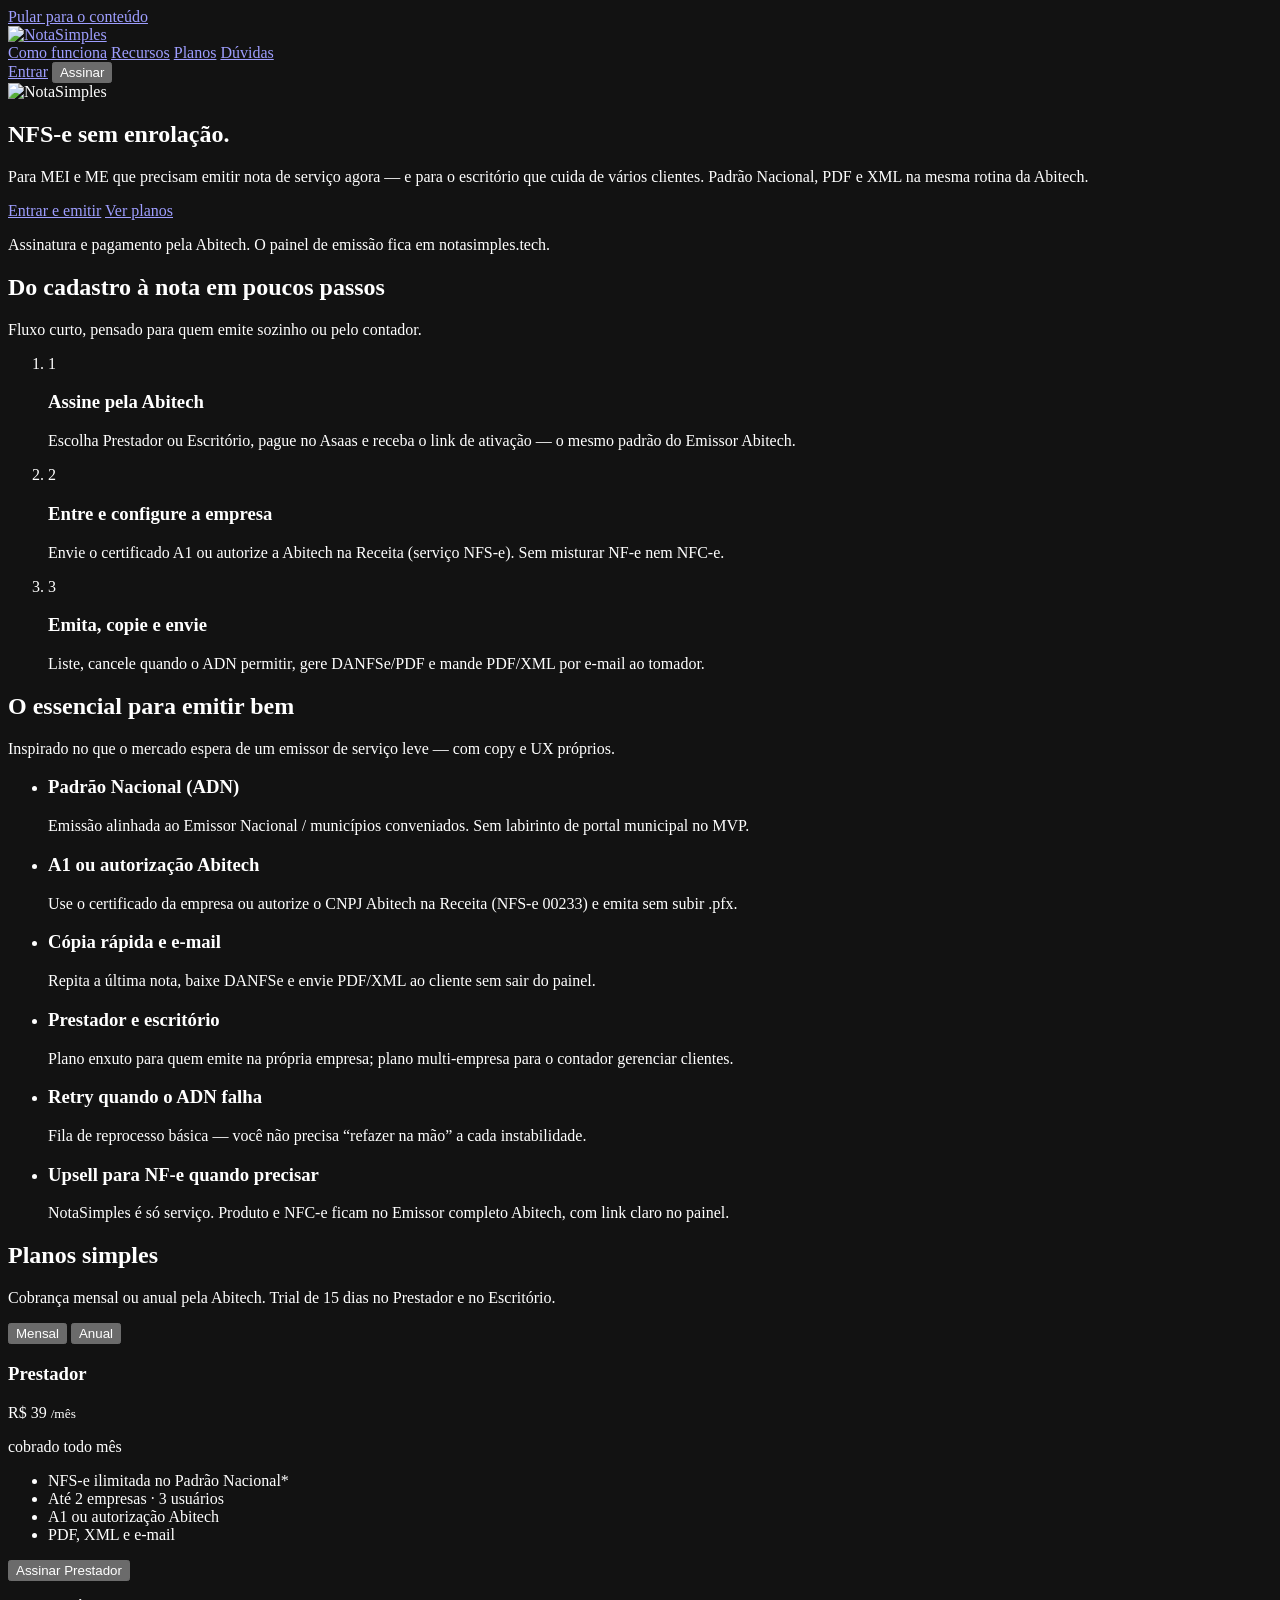
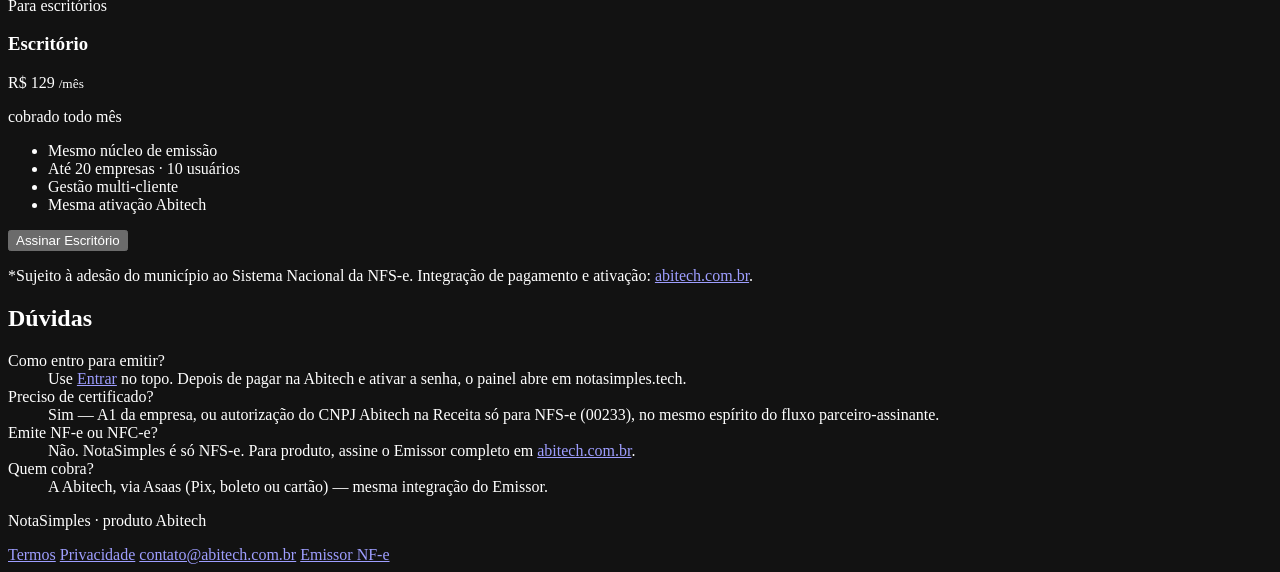
==== public/index.html @ 53186011 "feat(site): landing NotaSimples com checkout Abitech e /entrar Completa landing.js (Assinar → abitec" ====
<!doctype html>
<html lang="pt-BR">
<head>
  <meta charset="utf-8">
  <meta name="viewport" content="width=device-width, initial-scale=1">
  <title>NotaSimples — NFS-e em minutos</title>
  <meta name="description" content="Emita NFS-e no Padrão Nacional. Rápido para MEI e ME, com planos para prestador e escritório. Billing Abitech.">
  <meta name="theme-color" content="#06101f">
  <meta name="color-scheme" content="dark">
  <link rel="icon" href="/assets/favicon.jpg" type="image/jpeg">
  <link rel="preconnect" href="https://fonts.googleapis.com">
  <link rel="preconnect" href="https://fonts.gstatic.com" crossorigin>
  <link rel="stylesheet" href="https://fonts.googleapis.com/css2?family=Bricolage+Grotesque:opsz,wght@12..96,600;12..96,700&family=Instrument+Sans:wght@400;500;600;700&display=swap">
  <link rel="preload" as="image" href="/assets/logo-notasimples.jpg">
  <link rel="stylesheet" href="/assets/site.css">
  <script src="/assets/landing.js" defer></script>
</head>
<body>
  <a class="pular" href="#conteudo">Pular para o conteúdo</a>

  <header class="topo">
    <div class="miolo">
      <a class="marca" href="/" aria-label="NotaSimples — início">
        <img src="/assets/logo-notasimples.jpg" alt="NotaSimples" width="512" height="512">
      </a>
      <nav aria-label="Principal">
        <a href="#como-funciona">Como funciona</a>
        <a href="#recursos">Recursos</a>
        <a href="#planos">Planos</a>
        <a href="#duvidas">Dúvidas</a>
      </nav>
      <div class="acoes">
        <a class="entrar" href="/entrar">Entrar</a>
        <button class="botao" type="button" data-assinar="nfse_prestador">Assinar</button>
      </div>
    </div>
  </header>

  <main id="conteudo">
    <section class="hero">
      <div class="miolo hero-miolo">
        <img class="hero-marca" src="/assets/logo-notasimples.jpg" alt="NotaSimples" width="720" height="720">
        <h1>NFS-e sem enrolação.</h1>
        <p class="apoio">Para MEI e ME que precisam emitir nota de serviço agora — e para o escritório que cuida de vários clientes. Padrão Nacional, PDF e XML na mesma rotina da Abitech.</p>
        <div class="chamadas">
          <a class="botao" href="/entrar">Entrar e emitir</a>
          <a class="botao vazado" href="#planos">Ver planos</a>
        </div>
        <p class="onde">Assinatura e pagamento pela Abitech. O painel de emissão fica em notasimples.tech.</p>
      </div>
    </section>

    <section class="secao" id="como-funciona">
      <div class="miolo">
        <div class="secao-cabeca">
          <h2>Do cadastro à nota em poucos passos</h2>
          <p>Fluxo curto, pensado para quem emite sozinho ou pelo contador.</p>
        </div>
        <ol class="passos">
          <li>
            <span class="passo-n">1</span>
            <div>
              <h3>Assine pela Abitech</h3>
              <p>Escolha Prestador ou Escritório, pague no Asaas e receba o link de ativação — o mesmo padrão do Emissor Abitech.</p>
            </div>
          </li>
          <li>
            <span class="passo-n">2</span>
            <div>
              <h3>Entre e configure a empresa</h3>
              <p>Envie o certificado A1 ou autorize a Abitech na Receita (serviço NFS-e). Sem misturar NF-e nem NFC-e.</p>
            </div>
          </li>
          <li>
            <span class="passo-n">3</span>
            <div>
              <h3>Emita, copie e envie</h3>
              <p>Liste, cancele quando o ADN permitir, gere DANFSe/PDF e mande PDF/XML por e-mail ao tomador.</p>
            </div>
          </li>
        </ol>
      </div>
    </section>

    <section class="secao tom" id="recursos">
      <div class="miolo">
        <div class="secao-cabeca">
          <h2>O essencial para emitir bem</h2>
          <p>Inspirado no que o mercado espera de um emissor de serviço leve — com copy e UX próprios.</p>
        </div>
        <ul class="lista-recursos">
          <li>
            <h3>Padrão Nacional (ADN)</h3>
            <p>Emissão alinhada ao Emissor Nacional / municípios conveniados. Sem labirinto de portal municipal no MVP.</p>
          </li>
          <li>
            <h3>A1 ou autorização Abitech</h3>
            <p>Use o certificado da empresa ou autorize o CNPJ Abitech na Receita (NFS-e 00233) e emita sem subir .pfx.</p>
          </li>
          <li>
            <h3>Cópia rápida e e-mail</h3>
            <p>Repita a última nota, baixe DANFSe e envie PDF/XML ao cliente sem sair do painel.</p>
          </li>
          <li>
            <h3>Prestador e escritório</h3>
            <p>Plano enxuto para quem emite na própria empresa; plano multi-empresa para o contador gerenciar clientes.</p>
          </li>
          <li>
            <h3>Retry quando o ADN falha</h3>
            <p>Fila de reprocesso básica — você não precisa “refazer na mão” a cada instabilidade.</p>
          </li>
          <li>
            <h3>Upsell para NF-e quando precisar</h3>
            <p>NotaSimples é só serviço. Produto e NFC-e ficam no Emissor completo Abitech, com link claro no painel.</p>
          </li>
        </ul>
      </div>
    </section>

    <section class="secao" id="planos">
      <div class="miolo">
        <div class="secao-cabeca">
          <h2>Planos simples</h2>
          <p>Cobrança mensal ou anual pela Abitech. Trial de 15 dias no Prestador e no Escritório.</p>
        </div>
        <div class="ciclo" role="group" aria-label="Ciclo de cobrança">
          <button type="button" data-ciclo="mensal" aria-pressed="true">Mensal</button>
          <button type="button" data-ciclo="anual" aria-pressed="false">Anual</button>
        </div>
        <div class="planos-grade">
          <article class="plano">
            <h3>Prestador</h3>
            <p class="preco" data-preco="nfse_prestador">R$ 39 <small>/mês</small></p>
            <p class="cobranca" data-cobranca="nfse_prestador">cobrado todo mês</p>
            <ul>
              <li>NFS-e ilimitada no Padrão Nacional*</li>
              <li>Até 2 empresas · 3 usuários</li>
              <li>A1 ou autorização Abitech</li>
              <li>PDF, XML e e-mail</li>
            </ul>
            <button class="botao" type="button" data-assinar="nfse_prestador">Assinar Prestador</button>
          </article>
          <article class="plano destaque">
            <p class="selo">Para escritórios</p>
            <h3>Escritório</h3>
            <p class="preco" data-preco="nfse_escritorio">R$ 129 <small>/mês</small></p>
            <p class="cobranca" data-cobranca="nfse_escritorio">cobrado todo mês</p>
            <ul>
              <li>Mesmo núcleo de emissão</li>
              <li>Até 20 empresas · 10 usuários</li>
              <li>Gestão multi-cliente</li>
              <li>Mesma ativação Abitech</li>
            </ul>
            <button class="botao" type="button" data-assinar="nfse_escritorio">Assinar Escritório</button>
          </article>
        </div>
        <p class="nota-planos">*Sujeito à adesão do município ao Sistema Nacional da NFS-e. Integração de pagamento e ativação: <a href="https://abitech.com.br">abitech.com.br</a>.</p>
      </div>
    </section>

    <section class="secao tom" id="duvidas">
      <div class="miolo">
        <div class="secao-cabeca">
          <h2>Dúvidas</h2>
        </div>
        <dl class="faq">
          <div>
            <dt>Como entro para emitir?</dt>
            <dd>Use <a href="/entrar">Entrar</a> no topo. Depois de pagar na Abitech e ativar a senha, o painel abre em notasimples.tech.</dd>
          </div>
          <div>
            <dt>Preciso de certificado?</dt>
            <dd>Sim — A1 da empresa, ou autorização do CNPJ Abitech na Receita só para NFS-e (00233), no mesmo espírito do fluxo parceiro-assinante.</dd>
          </div>
          <div>
            <dt>Emite NF-e ou NFC-e?</dt>
            <dd>Não. NotaSimples é só NFS-e. Para produto, assine o Emissor completo em <a href="https://abitech.com.br">abitech.com.br</a>.</dd>
          </div>
          <div>
            <dt>Quem cobra?</dt>
            <dd>A Abitech, via Asaas (Pix, boleto ou cartão) — mesma integração do Emissor.</dd>
          </div>
        </dl>
      </div>
    </section>
  </main>

  <footer class="rodape">
    <div class="miolo">
      <p>NotaSimples · produto Abitech</p>
      <nav aria-label="Institucional">
        <a href="https://abitech.com.br/#termos">Termos</a>
        <a href="https://abitech.com.br/#privacidade">Privacidade</a>
        <a href="mailto:contato@abitech.com.br">contato@abitech.com.br</a>
        <a href="https://emissor.abitech.com.br">Emissor NF-e</a>
      </nav>
    </div>
  </footer>

  <dialog id="assinar" aria-labelledby="assinar-titulo">
    <form class="form" id="form-assinar" method="dialog" novalidate>
      <header class="dialogo-topo">
        <h2 id="assinar-titulo">Assinar</h2>
        <button type="button" class="fechar" id="assinar-fechar" aria-label="Fechar">×</button>
      </header>
      <p class="resumo-plano" id="assinar-resumo"></p>
      <label>Nome <input name="nome" id="f-nome" autocomplete="name" required></label>
      <p class="erro" data-erro="nome"></p>
      <label>E-mail <input name="email" type="email" autocomplete="email" required></label>
      <p class="erro" data-erro="email"></p>
      <label>Celular <input name="celular" type="tel" autocomplete="tel" required></label>
      <p class="erro" data-erro="celular"></p>
      <label>CPF/CNPJ do pagador <input name="documentoPagador" required></label>
      <p class="erro" data-erro="documentoPagador"></p>
      <label>Empresa <input name="empresa" required></label>
      <p class="erro" data-erro="empresa"></p>
      <label>CNPJ emissor <input name="cnpjEmissor" required></label>
      <p class="erro" data-erro="cnpjEmissor"></p>
      <label>Código parceiro (opcional) <input name="codigoParceiro" id="f-parceiro"></label>
      <label class="check"><input name="aceite" type="checkbox" required> Li e aceito os <a href="https://abitech.com.br/#termos" target="_blank" rel="noopener">termos</a> e a <a href="https://abitech.com.br/#privacidade" target="_blank" rel="noopener">privacidade</a> da Abitech.</label>
      <p class="erro" data-erro="aceite"></p>
      <p class="aviso" id="assinar-aviso" role="alert"></p>
      <button class="botao" type="submit" id="assinar-enviar">Ir para o pagamento</button>
      <p class="onde">Você será enviado ao checkout Asaas da Abitech.</p>
    </form>
  </dialog>
</body>
</html>
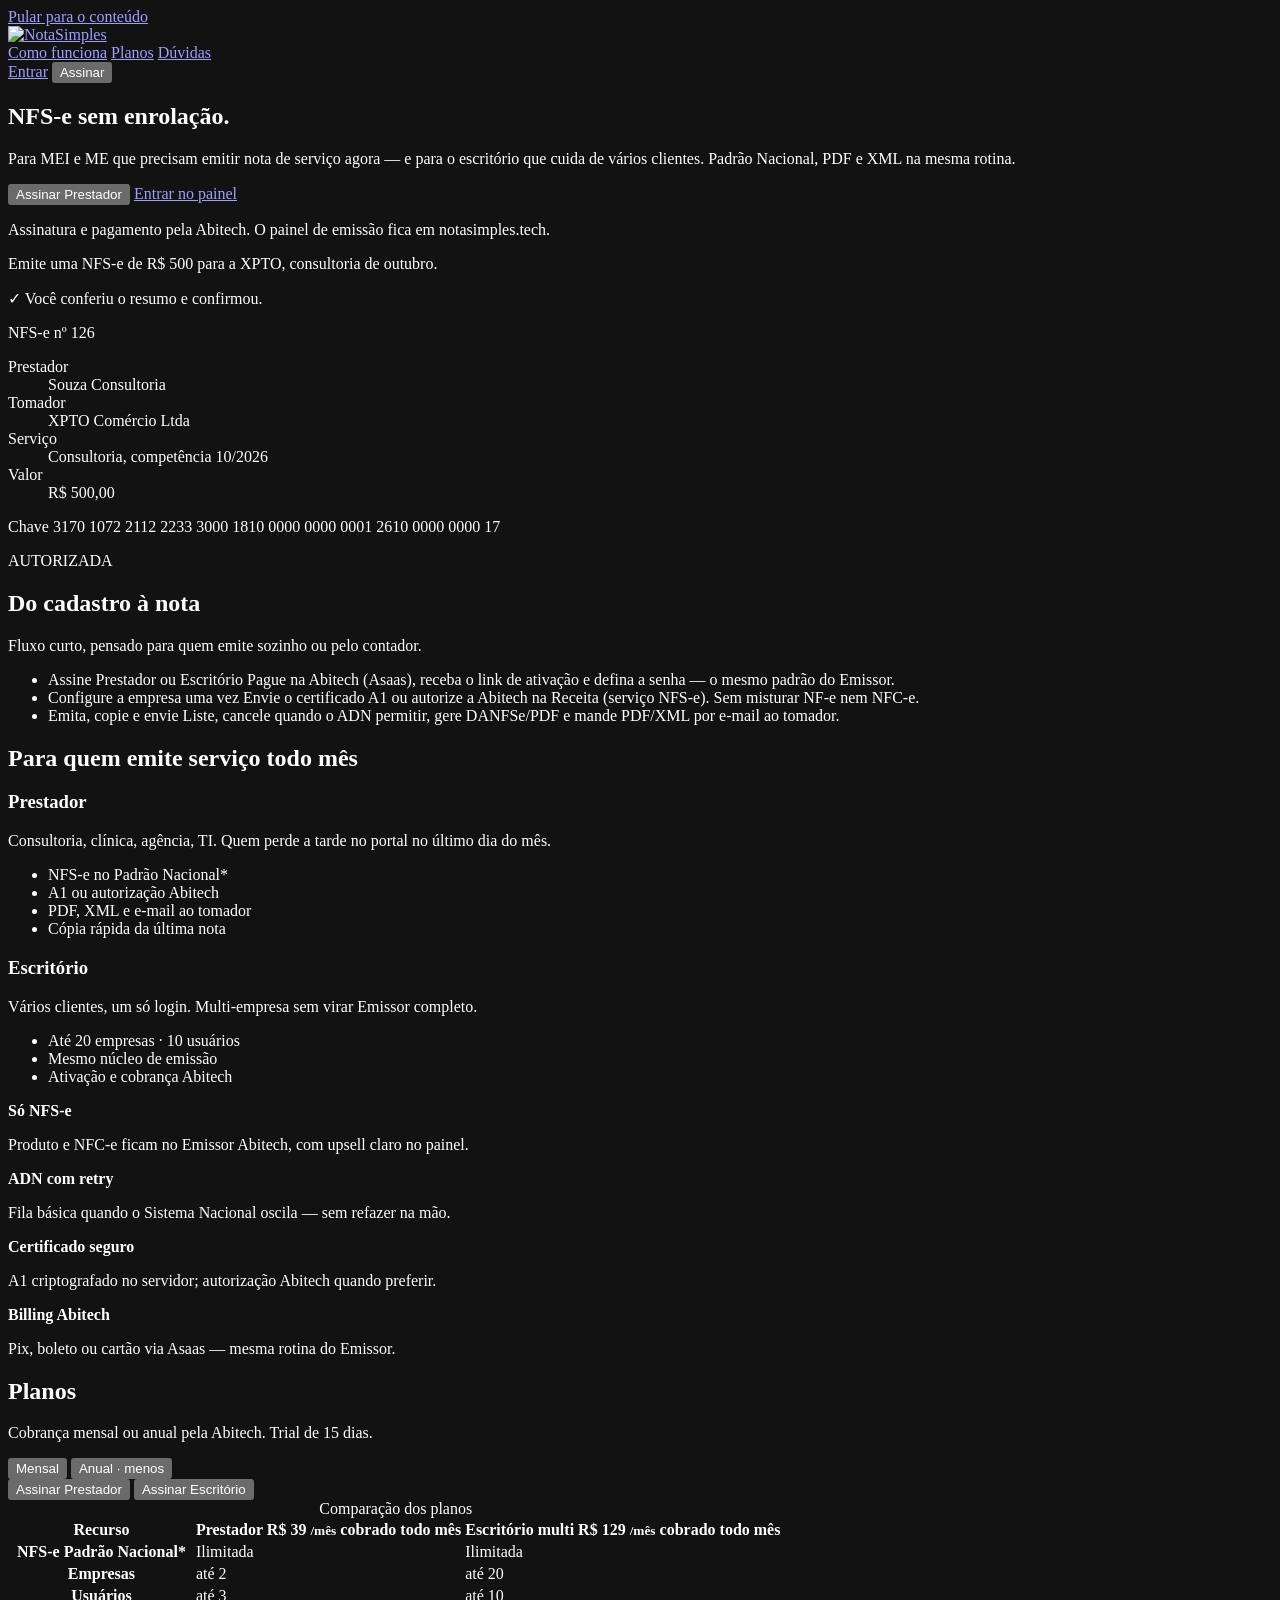
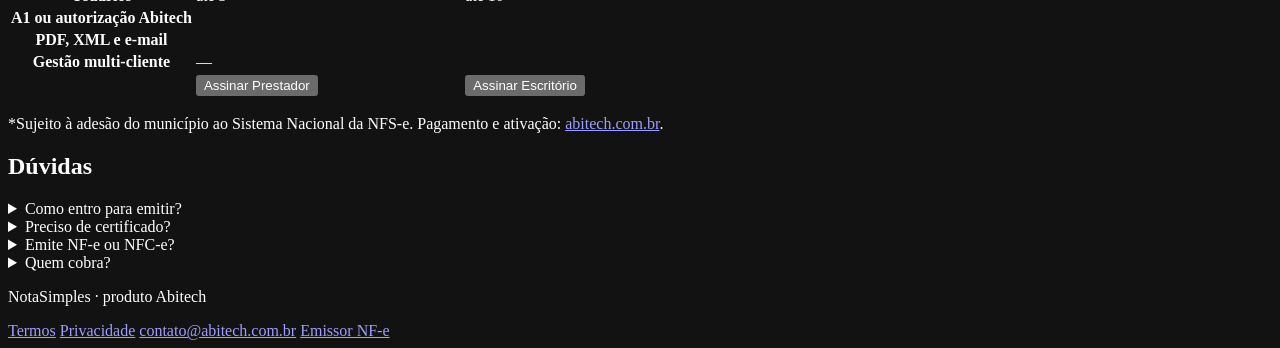
==== commit 5ac2c447: "fix(site): hero Abitech pré-vitrine sem cards Logo hero-level no topo, composição duas colunas com d" ====
--- a/public/index.html
+++ b/public/index.html
@@ -3,17 +3,17 @@
 <head>
   <meta charset="utf-8">
   <meta name="viewport" content="width=device-width, initial-scale=1">
-  <title>NotaSimples — NFS-e em minutos</title>
-  <meta name="description" content="Emita NFS-e no Padrão Nacional. Rápido para MEI e ME, com planos para prestador e escritório. Billing Abitech.">
+  <title>NotaSimples — NFS-e sem enrolação</title>
+  <meta name="description" content="Emita NFS-e no Padrão Nacional. Para MEI, ME e escritórios. Assinatura pela Abitech; painel em notasimples.tech.">
   <meta name="theme-color" content="#06101f">
   <meta name="color-scheme" content="dark">
   <link rel="icon" href="/assets/favicon.jpg" type="image/jpeg">
   <link rel="preconnect" href="https://fonts.googleapis.com">
   <link rel="preconnect" href="https://fonts.gstatic.com" crossorigin>
-  <link rel="stylesheet" href="https://fonts.googleapis.com/css2?family=Bricolage+Grotesque:opsz,wght@12..96,600;12..96,700&family=Instrument+Sans:wght@400;500;600;700&display=swap">
+  <link rel="stylesheet" href="https://fonts.googleapis.com/css2?family=Bricolage+Grotesque:opsz,wght@12..96,600;12..96,700;12..96,800&family=Instrument+Sans:wght@400;500;600;700&display=swap">
   <link rel="preload" as="image" href="/assets/logo-notasimples.jpg">
-  <link rel="stylesheet" href="/assets/site.css">
-  <script src="/assets/landing.js" defer></script>
+  <link rel="stylesheet" href="/assets/site.css?v=20261105-hero">
+  <script src="/assets/landing.js?v=20261105-hero" defer></script>
 </head>
 <body>
   <a class="pular" href="#conteudo">Pular para o conteúdo</a>
@@ -21,11 +21,10 @@
   <header class="topo">
     <div class="miolo">
       <a class="marca" href="/" aria-label="NotaSimples — início">
-        <img src="/assets/logo-notasimples.jpg" alt="NotaSimples" width="512" height="512">
+        <img class="logo" src="/assets/logo-notasimples.jpg" alt="NotaSimples" width="512" height="512">
       </a>
       <nav aria-label="Principal">
         <a href="#como-funciona">Como funciona</a>
-        <a href="#recursos">Recursos</a>
         <a href="#planos">Planos</a>
         <a href="#duvidas">Dúvidas</a>
       </nav>
@@ -37,150 +36,201 @@
   </header>
 
   <main id="conteudo">
+    <!-- Hero à la Abitech pré-vitrine: marca no topo + headline + 1 apoio + CTAs + demo. Sem cards. -->
     <section class="hero">
-      <div class="miolo hero-miolo">
-        <img class="hero-marca" src="/assets/logo-notasimples.jpg" alt="NotaSimples" width="720" height="720">
-        <h1>NFS-e sem enrolação.</h1>
-        <p class="apoio">Para MEI e ME que precisam emitir nota de serviço agora — e para o escritório que cuida de vários clientes. Padrão Nacional, PDF e XML na mesma rotina da Abitech.</p>
-        <div class="chamadas">
-          <a class="botao" href="/entrar">Entrar e emitir</a>
-          <a class="botao vazado" href="#planos">Ver planos</a>
-        </div>
-        <p class="onde">Assinatura e pagamento pela Abitech. O painel de emissão fica em notasimples.tech.</p>
+      <div class="miolo">
+        <div>
+          <h1>NFS-e sem enrolação.</h1>
+          <p class="apoio">Para MEI e ME que precisam emitir nota de serviço agora — e para o escritório que cuida de vários clientes. Padrão Nacional, PDF e XML na mesma rotina.</p>
+          <div class="chamadas">
+            <button class="botao" type="button" data-assinar="nfse_prestador">Assinar Prestador</button>
+            <a class="botao vazado" href="/entrar">Entrar no painel</a>
+          </div>
+          <p class="onde">Assinatura e pagamento pela Abitech. O painel de emissão fica em notasimples.tech.</p>
+        </div>
+
+        <div class="demo animar" id="demo" aria-label="Exemplo: um pedido vira uma NFS-e autorizada">
+          <p class="pedido"><span id="demo-texto">Emite uma NFS-e de R$ 500 para a XPTO, consultoria de outubro.</span><span class="cursor" aria-hidden="true"></span></p>
+          <p class="confirmar"><span class="ok" aria-hidden="true">✓</span> Você conferiu o resumo e confirmou.</p>
+          <article class="nota" aria-label="NFS-e de exemplo">
+            <div class="nota-cabeca">
+              <span class="nota-titulo">NFS-e</span>
+              <span class="nota-numero">nº 126</span>
+            </div>
+            <dl>
+              <dt>Prestador</dt><dd>Souza Consultoria</dd>
+              <dt>Tomador</dt><dd>XPTO Comércio Ltda</dd>
+              <dt>Serviço</dt><dd>Consultoria, competência 10/2026</dd>
+              <dt>Valor</dt><dd class="valor">R$ 500,00</dd>
+            </dl>
+            <p class="chave">Chave 3170 1072 2112 2233 3000 1810 0000 0000 0001 2610 0000 0000 17</p>
+            <span class="carimbo" aria-hidden="true">AUTORIZADA</span>
+          </article>
+        </div>
       </div>
     </section>
 
     <section class="secao" id="como-funciona">
       <div class="miolo">
         <div class="secao-cabeca">
-          <h2>Do cadastro à nota em poucos passos</h2>
+          <h2>Do cadastro à nota</h2>
           <p>Fluxo curto, pensado para quem emite sozinho ou pelo contador.</p>
         </div>
-        <ol class="passos">
+        <ul class="pedidos">
           <li>
-            <span class="passo-n">1</span>
-            <div>
-              <h3>Assine pela Abitech</h3>
-              <p>Escolha Prestador ou Escritório, pague no Asaas e receba o link de ativação — o mesmo padrão do Emissor Abitech.</p>
-            </div>
+            <span class="frase">Assine Prestador ou Escritório</span>
+            <span class="resultado">Pague na Abitech (Asaas), receba o link de ativação e defina a senha — o mesmo padrão do Emissor.</span>
           </li>
           <li>
-            <span class="passo-n">2</span>
-            <div>
-              <h3>Entre e configure a empresa</h3>
-              <p>Envie o certificado A1 ou autorize a Abitech na Receita (serviço NFS-e). Sem misturar NF-e nem NFC-e.</p>
-            </div>
+            <span class="frase">Configure a empresa uma vez</span>
+            <span class="resultado">Envie o certificado A1 ou autorize a Abitech na Receita (serviço NFS-e). Sem misturar NF-e nem NFC-e.</span>
           </li>
           <li>
-            <span class="passo-n">3</span>
-            <div>
-              <h3>Emita, copie e envie</h3>
-              <p>Liste, cancele quando o ADN permitir, gere DANFSe/PDF e mande PDF/XML por e-mail ao tomador.</p>
-            </div>
-          </li>
-        </ol>
-      </div>
-    </section>
-
-    <section class="secao tom" id="recursos">
-      <div class="miolo">
-        <div class="secao-cabeca">
-          <h2>O essencial para emitir bem</h2>
-          <p>Inspirado no que o mercado espera de um emissor de serviço leve — com copy e UX próprios.</p>
-        </div>
-        <ul class="lista-recursos">
-          <li>
-            <h3>Padrão Nacional (ADN)</h3>
-            <p>Emissão alinhada ao Emissor Nacional / municípios conveniados. Sem labirinto de portal municipal no MVP.</p>
-          </li>
-          <li>
-            <h3>A1 ou autorização Abitech</h3>
-            <p>Use o certificado da empresa ou autorize o CNPJ Abitech na Receita (NFS-e 00233) e emita sem subir .pfx.</p>
-          </li>
-          <li>
-            <h3>Cópia rápida e e-mail</h3>
-            <p>Repita a última nota, baixe DANFSe e envie PDF/XML ao cliente sem sair do painel.</p>
-          </li>
-          <li>
-            <h3>Prestador e escritório</h3>
-            <p>Plano enxuto para quem emite na própria empresa; plano multi-empresa para o contador gerenciar clientes.</p>
-          </li>
-          <li>
-            <h3>Retry quando o ADN falha</h3>
-            <p>Fila de reprocesso básica — você não precisa “refazer na mão” a cada instabilidade.</p>
-          </li>
-          <li>
-            <h3>Upsell para NF-e quando precisar</h3>
-            <p>NotaSimples é só serviço. Produto e NFC-e ficam no Emissor completo Abitech, com link claro no painel.</p>
+            <span class="frase">Emita, copie e envie</span>
+            <span class="resultado">Liste, cancele quando o ADN permitir, gere DANFSe/PDF e mande PDF/XML por e-mail ao tomador.</span>
           </li>
         </ul>
       </div>
     </section>
 
+    <section class="secao branca" id="para-quem">
+      <div class="miolo">
+        <div class="secao-cabeca">
+          <h2>Para quem emite serviço todo mês</h2>
+        </div>
+        <div class="publicos">
+          <div class="publico destaque">
+            <h3>Prestador</h3>
+            <p class="suave">Consultoria, clínica, agência, TI. Quem perde a tarde no portal no último dia do mês.</p>
+            <ul>
+              <li>NFS-e no Padrão Nacional*</li>
+              <li>A1 ou autorização Abitech</li>
+              <li>PDF, XML e e-mail ao tomador</li>
+              <li>Cópia rápida da última nota</li>
+            </ul>
+          </div>
+          <div class="publico">
+            <h3>Escritório</h3>
+            <p class="suave">Vários clientes, um só login. Multi-empresa sem virar Emissor completo.</p>
+            <ul>
+              <li>Até 20 empresas · 10 usuários</li>
+              <li>Mesmo núcleo de emissão</li>
+              <li>Ativação e cobrança Abitech</li>
+            </ul>
+          </div>
+        </div>
+        <div class="garantias">
+          <div><strong>Só NFS-e</strong><p>Produto e NFC-e ficam no Emissor Abitech, com upsell claro no painel.</p></div>
+          <div><strong>ADN com retry</strong><p>Fila básica quando o Sistema Nacional oscila — sem refazer na mão.</p></div>
+          <div><strong>Certificado seguro</strong><p>A1 criptografado no servidor; autorização Abitech quando preferir.</p></div>
+          <div><strong>Billing Abitech</strong><p>Pix, boleto ou cartão via Asaas — mesma rotina do Emissor.</p></div>
+        </div>
+      </div>
+    </section>
+
     <section class="secao" id="planos">
       <div class="miolo">
         <div class="secao-cabeca">
-          <h2>Planos simples</h2>
-          <p>Cobrança mensal ou anual pela Abitech. Trial de 15 dias no Prestador e no Escritório.</p>
-        </div>
+          <h2>Planos</h2>
+          <p>Cobrança mensal ou anual pela Abitech. Trial de 15 dias.</p>
+        </div>
+
         <div class="ciclo" role="group" aria-label="Ciclo de cobrança">
           <button type="button" data-ciclo="mensal" aria-pressed="true">Mensal</button>
-          <button type="button" data-ciclo="anual" aria-pressed="false">Anual</button>
-        </div>
-        <div class="planos-grade">
-          <article class="plano">
-            <h3>Prestador</h3>
-            <p class="preco" data-preco="nfse_prestador">R$ 39 <small>/mês</small></p>
-            <p class="cobranca" data-cobranca="nfse_prestador">cobrado todo mês</p>
-            <ul>
-              <li>NFS-e ilimitada no Padrão Nacional*</li>
-              <li>Até 2 empresas · 3 usuários</li>
-              <li>A1 ou autorização Abitech</li>
-              <li>PDF, XML e e-mail</li>
-            </ul>
-            <button class="botao" type="button" data-assinar="nfse_prestador">Assinar Prestador</button>
-          </article>
-          <article class="plano destaque">
-            <p class="selo">Para escritórios</p>
-            <h3>Escritório</h3>
-            <p class="preco" data-preco="nfse_escritorio">R$ 129 <small>/mês</small></p>
-            <p class="cobranca" data-cobranca="nfse_escritorio">cobrado todo mês</p>
-            <ul>
-              <li>Mesmo núcleo de emissão</li>
-              <li>Até 20 empresas · 10 usuários</li>
-              <li>Gestão multi-cliente</li>
-              <li>Mesma ativação Abitech</li>
-            </ul>
-            <button class="botao" type="button" data-assinar="nfse_escritorio">Assinar Escritório</button>
-          </article>
-        </div>
-        <p class="nota-planos">*Sujeito à adesão do município ao Sistema Nacional da NFS-e. Integração de pagamento e ativação: <a href="https://abitech.com.br">abitech.com.br</a>.</p>
-      </div>
-    </section>
-
-    <section class="secao tom" id="duvidas">
+          <button type="button" data-ciclo="anual" aria-pressed="false">Anual <span class="economia">· menos</span></button>
+        </div>
+
+        <div class="assinar-rapido">
+          <button class="botao" type="button" data-assinar="nfse_prestador">Assinar Prestador</button>
+          <button class="botao vazado" type="button" data-assinar="nfse_escritorio">Assinar Escritório</button>
+        </div>
+
+        <div class="tabela-rolagem">
+          <table class="planos">
+            <caption class="pular">Comparação dos planos</caption>
+            <thead>
+              <tr>
+                <th scope="col"><span class="pular">Recurso</span></th>
+                <th scope="col" data-plano="nfse_prestador">
+                  <span class="nome-plano">Prestador</span>
+                  <span class="preco" data-preco="nfse_prestador">R$ 39 <small>/mês</small></span>
+                  <span class="cobranca" data-cobranca="nfse_prestador">cobrado todo mês</span>
+                </th>
+                <th scope="col" class="recomendado" data-plano="nfse_escritorio">
+                  <span class="nome-plano">Escritório <span class="etiqueta">multi</span></span>
+                  <span class="preco" data-preco="nfse_escritorio">R$ 129 <small>/mês</small></span>
+                  <span class="cobranca" data-cobranca="nfse_escritorio">cobrado todo mês</span>
+                </th>
+              </tr>
+            </thead>
+            <tbody>
+              <tr>
+                <th scope="row">NFS-e Padrão Nacional*</th>
+                <td class="sim">Ilimitada</td>
+                <td class="sim recomendado">Ilimitada</td>
+              </tr>
+              <tr>
+                <th scope="row">Empresas</th>
+                <td>até 2</td>
+                <td class="recomendado">até 20</td>
+              </tr>
+              <tr>
+                <th scope="row">Usuários</th>
+                <td>até 3</td>
+                <td class="recomendado">até 10</td>
+              </tr>
+              <tr>
+                <th scope="row">A1 ou autorização Abitech</th>
+                <td class="sim"></td>
+                <td class="sim recomendado"></td>
+              </tr>
+              <tr>
+                <th scope="row">PDF, XML e e-mail</th>
+                <td class="sim"></td>
+                <td class="sim recomendado"></td>
+              </tr>
+              <tr>
+                <th scope="row">Gestão multi-cliente</th>
+                <td class="nao">—</td>
+                <td class="sim recomendado"></td>
+              </tr>
+            </tbody>
+            <tfoot>
+              <tr>
+                <td></td>
+                <td><button class="botao" type="button" data-assinar="nfse_prestador">Assinar Prestador</button></td>
+                <td class="recomendado"><button class="botao" type="button" data-assinar="nfse_escritorio">Assinar Escritório</button></td>
+              </tr>
+            </tfoot>
+          </table>
+        </div>
+        <p class="nota-rodape">*Sujeito à adesão do município ao Sistema Nacional da NFS-e. Pagamento e ativação: <a href="https://abitech.com.br">abitech.com.br</a>.</p>
+      </div>
+    </section>
+
+    <section class="secao branca" id="duvidas">
       <div class="miolo">
         <div class="secao-cabeca">
           <h2>Dúvidas</h2>
         </div>
-        <dl class="faq">
-          <div>
-            <dt>Como entro para emitir?</dt>
-            <dd>Use <a href="/entrar">Entrar</a> no topo. Depois de pagar na Abitech e ativar a senha, o painel abre em notasimples.tech.</dd>
-          </div>
-          <div>
-            <dt>Preciso de certificado?</dt>
-            <dd>Sim — A1 da empresa, ou autorização do CNPJ Abitech na Receita só para NFS-e (00233), no mesmo espírito do fluxo parceiro-assinante.</dd>
-          </div>
-          <div>
-            <dt>Emite NF-e ou NFC-e?</dt>
-            <dd>Não. NotaSimples é só NFS-e. Para produto, assine o Emissor completo em <a href="https://abitech.com.br">abitech.com.br</a>.</dd>
-          </div>
-          <div>
-            <dt>Quem cobra?</dt>
-            <dd>A Abitech, via Asaas (Pix, boleto ou cartão) — mesma integração do Emissor.</dd>
-          </div>
-        </dl>
+        <div class="duvidas">
+          <details>
+            <summary>Como entro para emitir?</summary>
+            <p>Use <a href="/entrar">Entrar</a> no topo. Depois de pagar na Abitech e ativar a senha, o painel abre em notasimples.tech.</p>
+          </details>
+          <details>
+            <summary>Preciso de certificado?</summary>
+            <p>Sim — A1 da empresa, ou autorização do CNPJ Abitech na Receita só para NFS-e (00233).</p>
+          </details>
+          <details>
+            <summary>Emite NF-e ou NFC-e?</summary>
+            <p>Não. NotaSimples é só NFS-e. Para produto, assine o Emissor completo em <a href="https://abitech.com.br">abitech.com.br</a>.</p>
+          </details>
+          <details>
+            <summary>Quem cobra?</summary>
+            <p>A Abitech, via Asaas (Pix, boleto ou cartão) — mesma integração do Emissor.</p>
+          </details>
+        </div>
       </div>
     </section>
   </main>
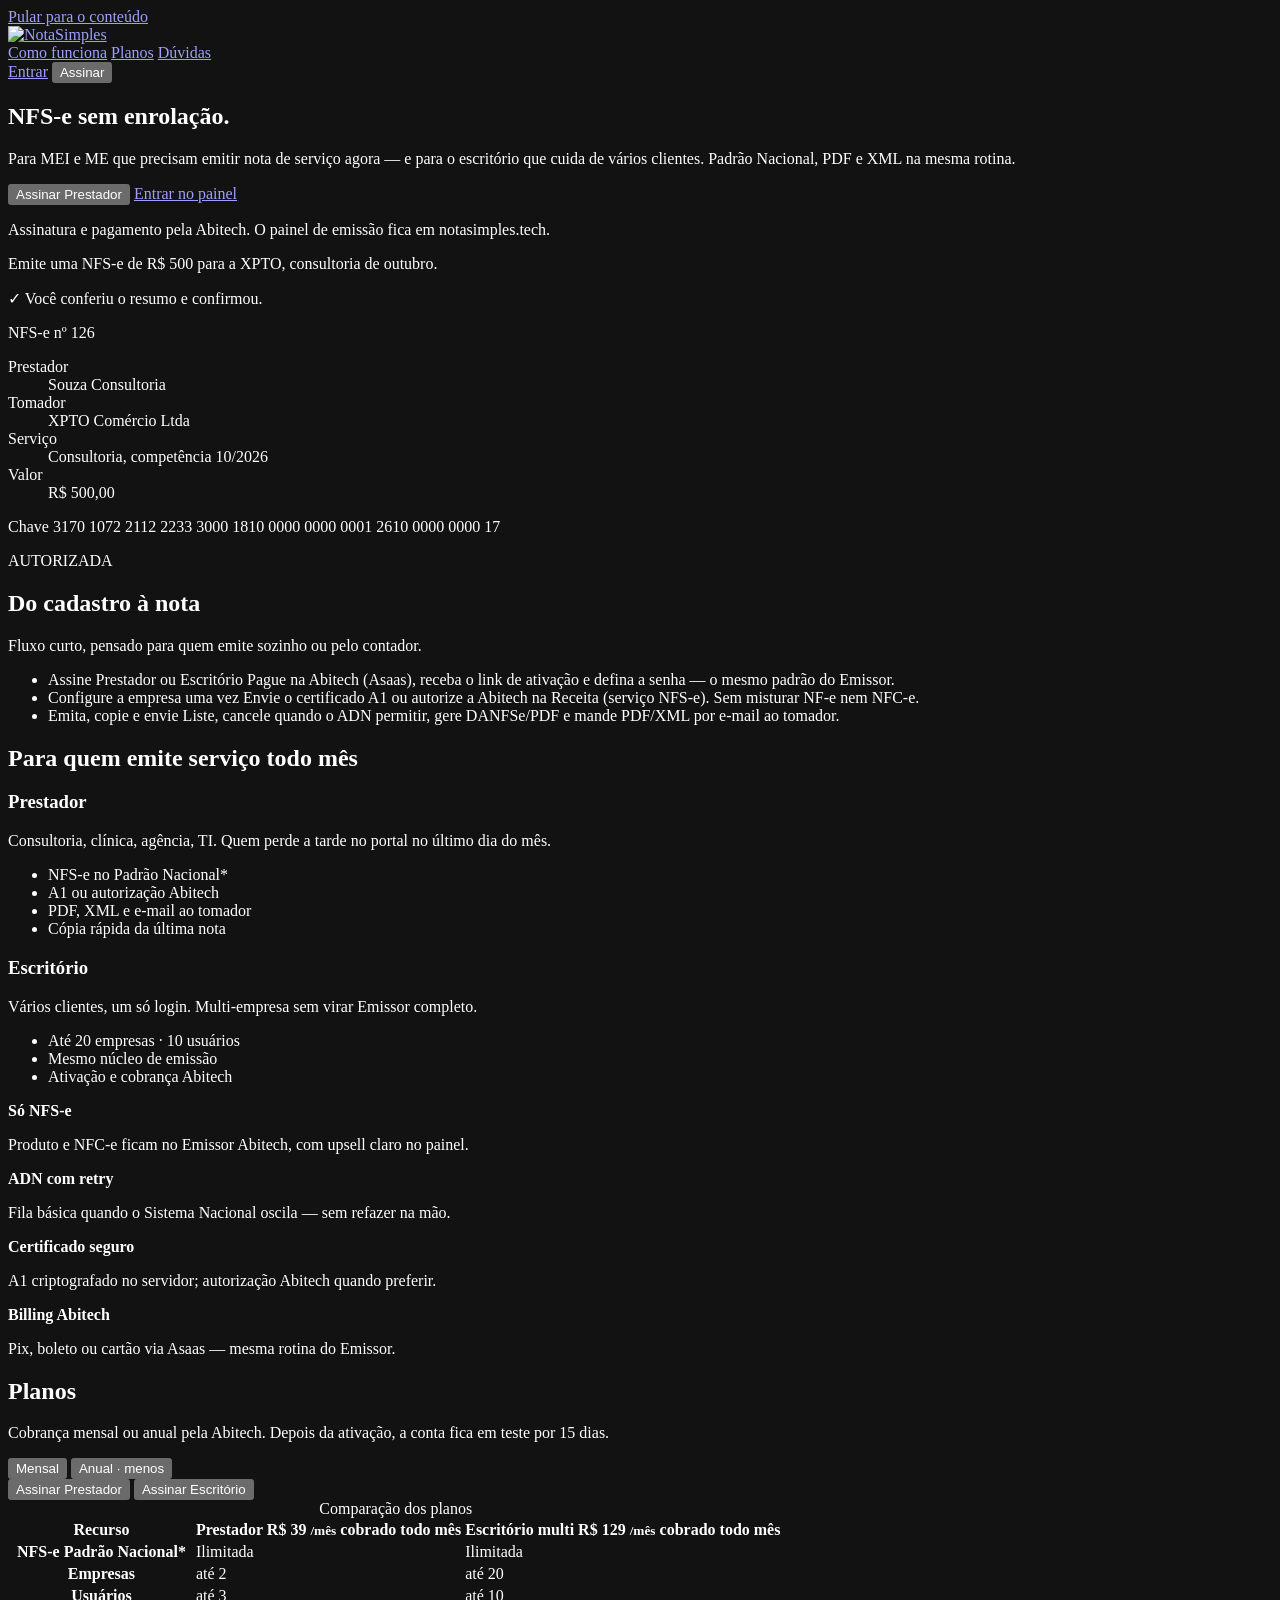
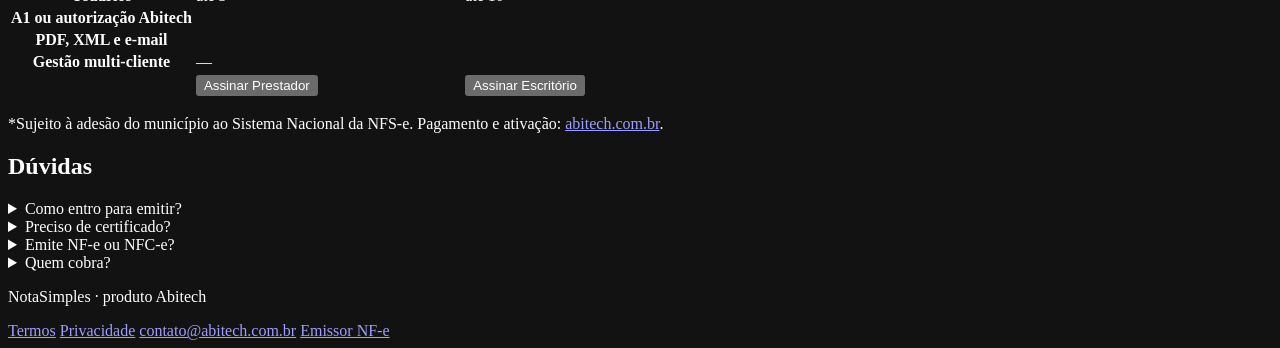
==== commit 5ff742e0: "fix: alinhar copy de teste do NotaSimples Co-authored-by: Cursor <cursoragent@cursor.com>" ====
--- a/public/index.html
+++ b/public/index.html
@@ -132,7 +132,7 @@
       <div class="miolo">
         <div class="secao-cabeca">
           <h2>Planos</h2>
-          <p>Cobrança mensal ou anual pela Abitech. Trial de 15 dias.</p>
+          <p>Cobrança mensal ou anual pela Abitech. Depois da ativação, a conta fica em teste por 15 dias.</p>
         </div>
 
         <div class="ciclo" role="group" aria-label="Ciclo de cobrança">
